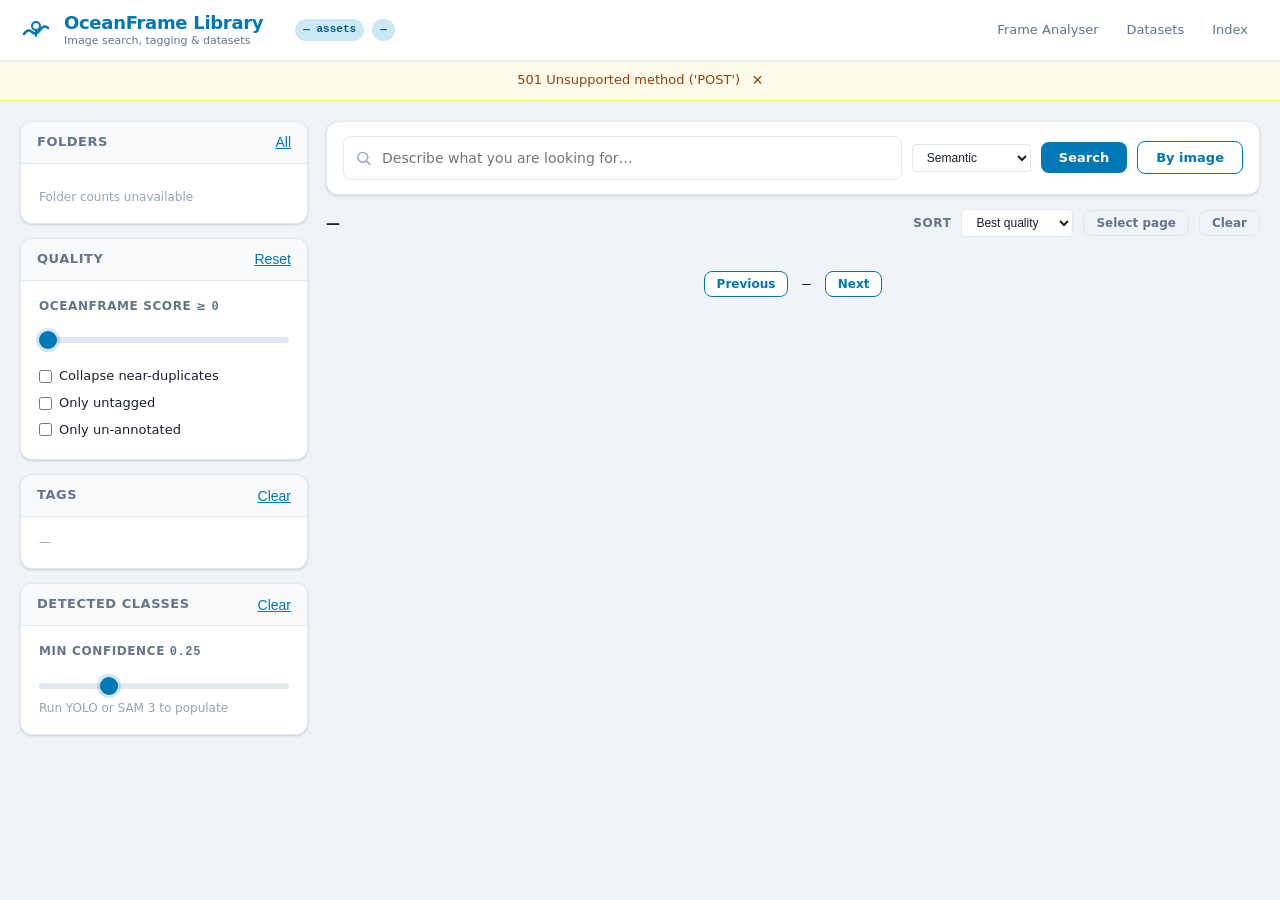
==== templates/library.html @ b469baea "Add image library: GCS indexing, similarity search, tagging, datasets Adds a second surface at /libr" ====
<!DOCTYPE html>
<html lang="en">
<head>
  <meta charset="UTF-8" />
  <meta name="viewport" content="width=device-width, initial-scale=1.0" />
  <title>OceanFrame Library — Image Search & Datasets</title>
  <link rel="icon" href="data:image/svg+xml,%3Csvg xmlns='http://www.w3.org/2000/svg' viewBox='0 0 32 32'%3E%3Cpath d='M3 21q5-7 10 0t10-7' stroke='%230077b6' stroke-width='3' fill='none' stroke-linecap='round'/%3E%3Ccircle cx='16' cy='11' r='4' stroke='%230077b6' stroke-width='2.5' fill='none'/%3E%3C/svg%3E" />
  <link rel="stylesheet" href="/static/app.css" />
  <link rel="stylesheet" href="/static/library.css" />
</head>
<body class="lib-body">

<header class="site-header">
  <div class="header-inner">
    <div class="header-brand">
      <svg class="brand-icon" viewBox="0 0 32 32" fill="none">
        <path d="M4 20 Q8 14 12 18 Q16 22 20 16 Q24 10 28 14" stroke="currentColor" stroke-width="2.5" stroke-linecap="round"/>
        <circle cx="16" cy="12" r="4" stroke="currentColor" stroke-width="2"/>
        <line x1="16" y1="16" x2="16" y2="22" stroke="currentColor" stroke-width="2" stroke-linecap="round"/>
      </svg>
      <div>
        <h1 class="brand-name">OceanFrame Library</h1>
        <p class="brand-tagline">Image search, tagging &amp; datasets</p>
      </div>
    </div>

    <div class="header-status">
      <span id="status-assets" class="stat-chip">— assets</span>
      <span id="status-embedder" class="stat-chip" title="Active embedding backend">—</span>
    </div>

    <nav class="header-nav">
      <a href="/" class="nav-link">Frame Analyser</a>
      <a href="#" id="open-datasets" class="nav-link">Datasets</a>
      <a href="#" id="open-admin" class="nav-link">Index</a>
    </nav>
  </div>
</header>

<!-- Banner for a degraded backend (no CLIP -> no text search, etc.) -->
<div id="notice-bar" class="notice-bar hidden"><span id="notice-text"></span>
  <button type="button" class="notice-close" id="notice-close" aria-label="Dismiss">&times;</button>
</div>

<main class="lib-shell">

  <!-- ── Left rail: scope and filters ─────────────────────────────────── -->
  <aside class="lib-rail">

    <section class="card">
      <div class="card-header compact">
        <h2 class="card-title">Folders</h2>
        <button type="button" class="link-btn" id="folder-reset">All</button>
      </div>
      <div class="card-body">
        <div id="folder-crumbs" class="crumbs"></div>
        <ul id="folder-tree" class="folder-tree"><li class="muted-row">Loading…</li></ul>
      </div>
    </section>

    <section class="card">
      <div class="card-header compact">
        <h2 class="card-title">Quality</h2>
        <button type="button" class="link-btn" id="quality-reset">Reset</button>
      </div>
      <div class="card-body">
        <label class="control-label" for="quality-min">
          OceanFrame score ≥ <span id="quality-min-val" class="mono">0</span>
        </label>
        <input type="range" id="quality-min" min="0" max="100" step="1" value="0" class="slider" />
        <div id="quality-bands" class="band-row"></div>
        <label class="check-row">
          <input type="checkbox" id="filter-dedupe" /> Collapse near-duplicates
        </label>
        <label class="check-row">
          <input type="checkbox" id="filter-untagged" /> Only untagged
        </label>
        <label class="check-row">
          <input type="checkbox" id="filter-unannotated" /> Only un-annotated
        </label>
      </div>
    </section>

    <section class="card">
      <div class="card-header compact">
        <h2 class="card-title">Tags</h2>
        <button type="button" class="link-btn" id="tags-reset">Clear</button>
      </div>
      <div class="card-body">
        <div id="facet-tags" class="facet-list"><span class="muted-row">—</span></div>
      </div>
    </section>

    <section class="card">
      <div class="card-header compact">
        <h2 class="card-title">Detected classes</h2>
        <button type="button" class="link-btn" id="labels-reset">Clear</button>
      </div>
      <div class="card-body">
        <label class="control-label" for="label-conf">
          Min confidence <span id="label-conf-val" class="mono">0.25</span>
        </label>
        <input type="range" id="label-conf" min="0" max="0.95" step="0.05" value="0.25" class="slider" />
        <div id="facet-labels" class="facet-list"><span class="muted-row">Run YOLO or SAM 3 to populate</span></div>
      </div>
    </section>

  </aside>

  <!-- ── Main stage: search + results ─────────────────────────────────── -->
  <section class="lib-main">

    <div class="search-bar card">
      <div class="search-row">
        <div class="search-input-wrap">
          <svg class="search-icon" viewBox="0 0 24 24" fill="none" aria-hidden="true">
            <circle cx="11" cy="11" r="7" stroke="currentColor" stroke-width="2"/>
            <line x1="16.5" y1="16.5" x2="21" y2="21" stroke="currentColor" stroke-width="2" stroke-linecap="round"/>
          </svg>
          <input type="search" id="search-text" class="search-input"
                 placeholder="Describe what you are looking for…" autocomplete="off" />
        </div>
        <select id="search-mode" class="select-sm" title="Search mode">
          <option value="auto">Semantic</option>
          <option value="keyword">Filename / tag</option>
        </select>
        <button type="button" class="btn btn-primary" id="search-btn">Search</button>
        <button type="button" class="btn btn-secondary" id="search-image-btn"
                title="Find images that look like a file on your machine">By image</button>
        <input type="file" id="search-image-input" accept="image/*" class="hidden-input" />
      </div>
      <div id="active-filters" class="active-filters"></div>
    </div>

    <div class="toolbar">
      <div class="toolbar-left">
        <span id="result-count" class="result-count">—</span>
        <span id="result-note" class="result-note"></span>
      </div>
      <div class="toolbar-right">
        <label class="control-label inline" for="sort-select">Sort</label>
        <select id="sort-select" class="select-sm">
          <option value="relevance">Relevance</option>
          <option value="quality">Best quality</option>
          <option value="worst">Worst quality</option>
          <option value="sharpest">Sharpest</option>
          <option value="newest">Newest</option>
          <option value="oldest">Oldest</option>
          <option value="name">Name</option>
          <option value="random">Random</option>
        </select>
        <button type="button" class="btn btn-ghost btn-sm" id="select-page">Select page</button>
        <button type="button" class="btn btn-ghost btn-sm" id="select-none">Clear</button>
      </div>
    </div>

    <div id="grid" class="asset-grid"></div>
    <div id="grid-empty" class="empty-state hidden"></div>

    <div class="pager">
      <button type="button" class="btn btn-secondary btn-sm" id="page-prev">Previous</button>
      <span id="page-label" class="mono">—</span>
      <button type="button" class="btn btn-secondary btn-sm" id="page-next">Next</button>
    </div>
  </section>
</main>

<!-- ── Selection action bar ───────────────────────────────────────────── -->
<div id="action-bar" class="action-bar hidden">
  <span id="selection-count" class="selection-count">0 selected</span>
  <div class="action-group">
    <input type="text" id="tag-input" class="tag-input" placeholder="tag name…" />
    <button type="button" class="btn btn-primary btn-sm" id="tag-add">Tag</button>
    <button type="button" class="btn btn-ghost btn-sm" id="tag-remove">Untag</button>
  </div>
  <div class="action-group">
    <select id="annotate-model" class="select-sm">
      <option value="yolo">YOLO</option>
      <option value="sam3">SAM 3 concepts</option>
    </select>
    <input type="text" id="annotate-prompts" class="tag-input" placeholder="fish, coral, diver" />
    <button type="button" class="btn btn-secondary btn-sm" id="annotate-run">Detect</button>
  </div>
  <div class="action-group">
    <input type="text" id="dataset-name" class="tag-input" placeholder="dataset name…" />
    <button type="button" class="btn btn-primary btn-sm" id="dataset-create">Make dataset</button>
  </div>
  <button type="button" class="btn btn-ghost btn-sm" id="selection-clear">Deselect</button>
</div>

<!-- ── Asset detail ───────────────────────────────────────────────────── -->
<div id="detail" class="modal hidden" role="dialog" aria-modal="true" aria-label="Asset detail">
  <div class="modal-backdrop" data-close></div>
  <div class="modal-panel detail-panel">
    <button type="button" class="modal-close" data-close aria-label="Close">&times;</button>
    <div class="detail-body">
      <div class="detail-stage">
        <div class="detail-canvas-wrap">
          <img id="detail-img" alt="" />
          <svg id="detail-overlay" class="detail-overlay" viewBox="0 0 100 100" preserveAspectRatio="none"></svg>
        </div>
        <div class="detail-strip">
          <h4 class="detail-h4">Visually similar</h4>
          <div id="detail-similar" class="similar-row"></div>
        </div>
      </div>
      <aside class="detail-meta">
        <h3 id="detail-name" class="detail-title">—</h3>
        <p id="detail-uri" class="detail-uri mono"></p>
        <div id="detail-quality" class="quality-block"></div>
        <div id="detail-facts" class="fact-grid"></div>
        <h4 class="detail-h4">Tags</h4>
        <div id="detail-tags" class="chip-row"></div>
        <h4 class="detail-h4">Detections</h4>
        <div id="detail-dets" class="det-list"></div>
        <div class="detail-actions">
          <button type="button" class="btn btn-primary btn-sm" id="detail-similar-search">Find similar</button>
          <a id="detail-open" class="btn btn-secondary btn-sm" href="#" target="_blank" rel="noopener">Open full size</a>
        </div>
      </aside>
    </div>
  </div>
</div>

<!-- ── Index / admin drawer ───────────────────────────────────────────── -->
<div id="admin" class="modal hidden" role="dialog" aria-modal="true" aria-label="Index sources">
  <div class="modal-backdrop" data-close></div>
  <div class="modal-panel admin-panel">
    <button type="button" class="modal-close" data-close aria-label="Close">&times;</button>
    <h3 class="detail-title">Sources &amp; indexing</h3>
    <p class="card-subtitle">
      Point the library at a GCS bucket (<span class="mono">gs://bucket/prefix</span>) or a local
      directory. Re-running only touches objects whose generation changed.
    </p>

    <div class="admin-row">
      <input type="text" id="source-root" class="tag-input grow" placeholder="gs://my-survey-bucket/2024" />
      <label class="check-row inline"><input type="checkbox" id="index-force" /> Re-read everything</label>
      <button type="button" class="btn btn-primary btn-sm" id="index-run">Index</button>
    </div>

    <div id="source-list" class="source-list"></div>

    <h4 class="detail-h4">Embeddings</h4>
    <p id="embed-detail" class="card-subtitle"></p>
    <div class="admin-row">
      <button type="button" class="btn btn-secondary btn-sm" id="embed-missing">Embed new assets</button>
      <button type="button" class="btn btn-ghost btn-sm" id="embed-rebuild">Rebuild all vectors</button>
    </div>

    <h4 class="detail-h4">Models</h4>
    <div id="model-status" class="model-status"></div>

    <h4 class="detail-h4">Activity</h4>
    <div id="job-list" class="job-list"></div>
  </div>
</div>

<!-- ── Datasets drawer ────────────────────────────────────────────────── -->
<div id="datasets" class="modal hidden" role="dialog" aria-modal="true" aria-label="Datasets">
  <div class="modal-backdrop" data-close></div>
  <div class="modal-panel admin-panel">
    <button type="button" class="modal-close" data-close aria-label="Close">&times;</button>
    <h3 class="detail-title">Datasets</h3>
    <p class="card-subtitle">
      A dataset freezes a selection plus a train/val/test split. The default split keeps every
      folder on one side of the line, so burst-shot frames cannot leak across it.
    </p>
    <div id="dataset-list" class="dataset-list"></div>
    <h4 class="detail-h4">Recent exports</h4>
    <div id="export-list" class="export-list"></div>
  </div>
</div>

<div id="job-toast" class="job-toast hidden">
  <div class="job-toast-head">
    <span id="job-toast-title">Working…</span>
    <button type="button" class="link-btn" id="job-cancel">Cancel</button>
  </div>
  <div class="progress-track"><div id="job-toast-fill" class="progress-fill" style="width:0%"></div></div>
  <div id="job-toast-msg" class="job-toast-msg"></div>
</div>

<script type="module" src="/static/library/app.js"></script>
</body>
</html>
---- static/app.css ----
/* ═══════════════════════════════════════════════════════════
   OceanFrame Web Theme
   ═══════════════════════════════════════════════════════════ */

:root {
  /* Palette */
  --bg:            #f0f4f8;
  --surface:       #ffffff;
  --surface-2:     #f8fafc;
  --border:        #e2e8f0;
  --border-focus:  #0077b6;

  /* Ocean blue primary */
  --primary:       #0077b6;
  --primary-dark:  #005f92;
  --primary-light: #cce8f4;
  --accent:        #00b4d8;

  /* Text */
  --text:          #1a202c;
  --text-muted:    #64748b;
  --text-light:    #94a3b8;

  /* Status */
  --success:       #059669;
  --success-bg:    #ecfdf5;
  --warning:       #d97706;
  --warning-bg:    #fffbeb;
  --error:         #dc2626;
  --error-bg:      #fef2f2;

  /* Layout */
  --shadow-sm:     0 1px 2px rgba(0,0,0,.05);
  --shadow:        0 1px 3px rgba(0,0,0,.10), 0 1px 2px rgba(0,0,0,.06);
  --shadow-md:     0 4px 6px rgba(0,0,0,.07), 0 2px 4px rgba(0,0,0,.06);
  --shadow-lg:     0 10px 15px rgba(0,0,0,.10), 0 4px 6px rgba(0,0,0,.05);
  --radius:        8px;
  --radius-sm:     4px;
  --radius-lg:     12px;

  /* Typography */
  --font:          system-ui, -apple-system, 'Segoe UI', Roboto, Helvetica, Arial, sans-serif;
  --font-mono:     'Courier New', Courier, monospace;
}

/* ── Reset & base ─────────────────────────────────────────────────────── */
*, *::before, *::after { box-sizing: border-box; margin: 0; padding: 0; }

html { scroll-behavior: smooth; }

body {
  font-family: var(--font);
  font-size: 14px;
  line-height: 1.6;
  color: var(--text);
  background: var(--bg);
}

a { color: var(--primary); text-decoration: none; }
a:hover { text-decoration: underline; }

h1,h2,h3,h4 { line-height: 1.3; }

.hidden { display: none !important; }
.text-muted { color: var(--text-muted); }
.text-sm { font-size: 12px; }
.mono { font-family: var(--font-mono); }

/* ── Session switcher ─────────────────────────────────────────────────── */
.session-switcher {
  display: flex;
  align-items: center;
  gap: 8px;
}

/* ── Site header ──────────────────────────────────────────────────────── */
.site-header {
  background: var(--surface);
  border-bottom: 1px solid var(--border);
  box-shadow: var(--shadow-sm);
  position: sticky;
  top: 0;
  z-index: 100;
}

.header-inner {
  max-width: 1840px;
  margin: 0 auto;
  padding: 0 28px;
  height: 60px;
  display: flex;
  align-items: center;
  gap: 32px;
}

.header-brand {
  display: flex;
  align-items: center;
  gap: 12px;
  flex-shrink: 0;
}

.brand-icon {
  width: 32px;
  height: 32px;
  color: var(--primary);
}

.brand-name {
  font-size: 18px;
  font-weight: 700;
  color: var(--primary);
  letter-spacing: -.3px;
}

.brand-tagline {
  font-size: 11px;
  color: var(--text-muted);
  margin-top: -2px;
}

.header-nav {
  display: flex;
  gap: 4px;
  margin-left: auto;
}

.nav-link {
  padding: 6px 12px;
  border-radius: var(--radius-sm);
  font-size: 13px;
  font-weight: 500;
  color: var(--text-muted);
  transition: color .15s, background .15s;
}

.nav-link:hover {
  color: var(--primary);
  background: var(--primary-light);
  text-decoration: none;
}

/* ── Main content ─────────────────────────────────────────────────────── */
.main-content {
  max-width: 1840px;
  margin: 0 auto;
  padding: 16px 28px 24px;
  display: flex;
  flex-direction: column;
  gap: 14px;
}

.workspace-shell {
  display: grid;
  grid-template-columns: minmax(320px, 420px) minmax(0, 1fr);
  gap: 16px;
  align-items: start;
}

.workspace-rail {
  position: sticky;
  top: 74px;
  max-height: calc(100vh - 88px);
  overflow: auto;
  padding-right: 4px;
  display: flex;
  flex-direction: column;
  gap: 12px;
}

.workspace-stage {
  display: flex;
  flex-direction: column;
  gap: 12px;
  min-width: 0;
}

.workspace-stage .card {
  min-width: 0;
}

/* ── Cards ────────────────────────────────────────────────────────────── */
.card {
  background: var(--surface);
  border: 1px solid var(--border);
  border-radius: var(--radius-lg);
  box-shadow: var(--shadow);
  overflow: hidden;
}

.card-header {
  display: flex;
  align-items: center;
  gap: 16px;
  padding: 16px 18px;
  border-bottom: 1px solid var(--border);
  background: var(--surface-2);
}

.card-header-right {
  margin-left: auto;
  display: flex;
  align-items: center;
  gap: 10px;
}

.card-title {
  font-size: 16px;
  font-weight: 600;
  color: var(--text);
}

.title-with-icon {
  display: inline-flex;
  align-items: center;
  gap: 8px;
}

.header-ocean-icon {
  width: 19px;
  height: 19px;
  color: var(--primary);
  flex-shrink: 0;
  filter: drop-shadow(0 1px 0 rgba(255,255,255,0.45));
}

.header-ocean-icon.sm {
  width: 17px;
  height: 17px;
}

.card-subtitle {
  font-size: 12px;
  color: var(--text-muted);
  margin-top: 1px;
}

.card-body {
  padding: 16px 18px;
}

/* ── Step badge ───────────────────────────────────────────────────────── */
.step-badge {
  width: 26px;
  height: 26px;
  border-radius: 50%;
  background: var(--primary);
  color: #fff;
  font-size: 12px;
  font-weight: 700;
  display: flex;
  align-items: center;
  justify-content: center;
  flex-shrink: 0;
}

/* ── Batch queue ──────────────────────────────────────────────────────── */
.batch-queue {
  margin-top: 20px;
  padding-top: 20px;
  border-top: 1px solid var(--border);
}

.batch-list {
  display: flex;
  flex-direction: column;
  gap: 6px;
}

.batch-item {
  display: flex;
  align-items: center;
  gap: 10px;
  padding: 8px 12px;
  background: var(--surface-2);
  border: 1px solid var(--border);
  border-radius: var(--radius-sm);
  font-size: 13px;
  cursor: pointer;
  transition: border-color .15s;
}
.batch-item:hover           { border-color: var(--primary); }
.batch-item.active          { border-color: var(--primary); background: var(--primary-light); }
.batch-item .bi-name        { flex: 1; overflow: hidden; text-overflow: ellipsis; white-space: nowrap; }
.batch-item .bi-status      { font-size: 11px; font-weight: 600; padding: 2px 7px; border-radius: 99px; }
.bi-status.s-waiting        { background: var(--border); color: var(--text-muted); }
.bi-status.s-processing     { background: #fef3c7; color: #92400e; }
.bi-status.s-done           { background: var(--success-bg); color: var(--success); }
.bi-status.s-error          { background: var(--error-bg); color: var(--error); }

/* ── Upload section ───────────────────────────────────────────────────── */
.upload-layout {
  display: grid;
  grid-template-columns: 1fr 1fr;
  gap: 14px;
  margin-bottom: 14px;
}

@media (max-width: 680px) {
  .upload-layout { grid-template-columns: 1fr; }
}

.drop-zone {
  position: relative;
  border: 2px dashed var(--border);
  border-radius: var(--radius);
  background: var(--surface-2);
  cursor: pointer;
  transition: border-color .2s, background .2s;
  min-height: 180px;
  display: flex;
  align-items: center;
  justify-content: center;
  outline: none;
}

.drop-zone:hover,
.drop-zone:focus,
.drop-zone.drag-over {
  border-color: var(--primary);
  background: var(--primary-light);
}

.drop-zone.loaded {
  border-color: var(--success);
  border-style: solid;
  background: var(--success-bg);
}

.drop-zone.busy {
  cursor: progress;
  pointer-events: none;
}

.drop-zone-inner {
  text-align: center;
  padding: 24px;
}

.drop-zone-busy {
  position: absolute;
  inset: 0;
  display: flex;
  align-items: center;
  justify-content: center;
  gap: 10px;
  font-size: 13px;
  font-weight: 600;
  color: var(--primary-dark);
  background: rgba(255,255,255,0.82);
  backdrop-filter: blur(2px);
  z-index: 20;
}

.loading-spinner {
  width: 16px;
  height: 16px;
  border-radius: 50%;
  border: 2px solid rgba(0, 119, 182, 0.25);
  border-top-color: var(--primary);
  animation: spin .8s linear infinite;
  flex-shrink: 0;
}

@keyframes spin {
  to { transform: rotate(360deg); }
}

.drop-icon {
  width: 48px;
  height: 48px;
  color: var(--text-light);
  margin: 0 auto 12px;
  display: block;
}

.drop-zone.loaded .drop-icon { color: var(--success); }

.drop-primary {
  font-size: 14px;
  font-weight: 500;
  color: var(--text-muted);
  margin-bottom: 4px;
}

.drop-secondary {
  font-size: 13px;
  color: var(--text-light);
  margin-bottom: 8px;
}

.drop-formats {
  font-size: 11px;
  color: var(--text-light);
  font-family: var(--font-mono);
  letter-spacing: .5px;
}

.hidden-input {
  position: absolute;
  width: 1px;
  height: 1px;
  opacity: 0;
  pointer-events: none;
}

/* Video preview inside drop zone */
.video-preview {
  width: 100%;
  height: 100%;
  display: block;
  border-radius: calc(var(--radius) - 2px);
  background: #000;
  object-fit: contain;
  min-height: 160px;
  max-height: 260px;
  cursor: default;
}

/* Clear media button */
.clear-media-btn {
  position: absolute;
  top: 8px;
  right: 8px;
  padding: 4px 10px;
  background: rgba(255,255,255,0.9);
  border: 1px solid var(--border);
  border-radius: var(--radius-sm);
  font-size: 12px;
  font-weight: 600;
  color: var(--text-muted);
  cursor: pointer;
  z-index: 10;
  transition: background .15s, color .15s;
}
.clear-media-btn:hover {
  background: var(--error-bg);
  color: var(--error);
  border-color: var(--error);
}

.link-btn {
  background: none;
  border: none;
  padding: 0;
  color: var(--primary);
  cursor: pointer;
  font-size: inherit;
  text-decoration: underline;
}

/* File metadata table */
.file-meta {
  background: var(--surface-2);
  border: 1px solid var(--border);
  border-radius: var(--radius);
  padding: 16px 20px;
}

.meta-heading {
  font-size: 12px;
  font-weight: 600;
  text-transform: uppercase;
  letter-spacing: .6px;
  color: var(--text-muted);
  margin-bottom: 12px;
}

.meta-table {
  width: 100%;
  border-collapse: collapse;
}

.meta-table tr + tr td {
  padding-top: 4px;
}

.meta-key {
  font-size: 12px;
  color: var(--text-muted);
  width: 110px;
  padding-right: 12px;
  vertical-align: top;
}

.meta-val {
  font-size: 13px;
  font-family: var(--font-mono);
  color: var(--text);
  font-weight: 500;
}

/* Images preview strip inside drop zone */
.images-preview {
  display: flex;
  flex-wrap: wrap;
  gap: 4px;
  padding: 10px;
  align-content: flex-start;
  overflow-y: auto;
  max-height: 200px;
  width: 100%;
}
.images-preview img {
  width: 52px;
  height: 40px;
  object-fit: cover;
  border-radius: 3px;
  border: 1px solid var(--border);
}
.images-preview .img-count {
  width: 52px; height: 40px;
  display: flex; align-items: center; justify-content: center;
  background: var(--primary-light);
  border-radius: 3px;
  font-size: 11px; font-weight: 600; color: var(--primary);
}

/* ── Presets bar ──────────────────────────────────────────────────────── */
.presets-bar {
  display: flex;
  align-items: center;
  gap: 8px;
  flex-wrap: wrap;
  margin-bottom: 16px;
  padding: 10px 14px;
  background: var(--surface-2);
  border: 1px solid var(--border);
  border-radius: var(--radius);
}

.preset-name-input {
  padding: 5px 10px;
  border: 1px solid var(--border);
  border-radius: var(--radius-sm);
  font-size: 12px;
  color: var(--text);
  background: var(--surface);
  outline: none;
  width: 160px;
}
.preset-name-input:focus { border-color: var(--primary); }

/* ── Timeline scrubber ────────────────────────────────────────────────── */
.timeline-wrap {
  margin-bottom: 16px;
}

.timeline-canvas {
  width: 100%;
  height: 28px;
  display: block;
  border-radius: var(--radius-sm);
  cursor: crosshair;
  border: 1px solid var(--border);
}

.timeline-labels {
  display: flex;
  justify-content: space-between;
  font-size: 11px;
  color: var(--text-light);
  margin-top: 3px;
}

/* Analysis controls */
.analysis-controls {
  display: flex;
  align-items: flex-start;
  gap: 14px;
  padding-top: 14px;
  border-top: 1px solid var(--border);
}

@media (max-width: 600px) {
  .analysis-controls { flex-direction: column; }
}

.mode-group { flex: 1; }

.control-label {
  font-size: 12px;
  font-weight: 600;
  text-transform: uppercase;
  letter-spacing: .6px;
  color: var(--text-muted);
  margin-bottom: 10px;
  display: block;
}

.radio-group {
  display: flex;
  flex-direction: column;
  gap: 8px;
}

.radio-option {
  display: flex;
  align-items: flex-start;
  gap: 10px;
  cursor: pointer;
}

.radio-option input[type="radio"] { display: none; }

.radio-mark {
  width: 16px;
  height: 16px;
  border-radius: 50%;
  border: 2px solid var(--border);
  flex-shrink: 0;
  margin-top: 2px;
  background: var(--surface);
  transition: border-color .15s;
  position: relative;
}

.radio-option input:checked ~ .radio-mark {
  border-color: var(--primary);
  background: var(--primary);
  box-shadow: inset 0 0 0 3px var(--surface);
}

.radio-option:hover .radio-mark { border-color: var(--primary); }

.radio-text strong {
  display: block;
  font-size: 13px;
  color: var(--text);
}

.radio-desc {
  font-size: 12px;
  color: var(--text-muted);
}

/* ── Buttons ──────────────────────────────────────────────────────────── */
.btn {
  display: inline-flex;
  align-items: center;
  gap: 8px;
  padding: 8px 18px;
  border-radius: var(--radius);
  font-family: var(--font);
  font-size: 13px;
  font-weight: 600;
  cursor: pointer;
  border: none;
  transition: background .15s, box-shadow .15s, opacity .15s;
  white-space: nowrap;
}

.btn:disabled {
  opacity: .45;
  cursor: not-allowed;
}

.btn-primary {
  background: var(--primary);
  color: #fff;
  box-shadow: var(--shadow-sm);
}
.btn-primary:hover:not(:disabled) {
  background: var(--primary-dark);
  box-shadow: var(--shadow);
}

.btn-secondary {
  background: var(--surface);
  color: var(--primary);
  border: 1px solid var(--primary);
}
.btn-secondary:hover:not(:disabled) {
  background: var(--primary-light);
}

.btn-ghost {
  background: transparent;
  color: var(--text-muted);
  border: 1px solid var(--border);
}
.btn-ghost:hover:not(:disabled) {
  background: var(--surface-2);
  color: var(--text);
}

.btn-large {
  padding: 11px 24px;
  font-size: 14px;
  border-radius: var(--radius);
  flex-shrink: 0;
  align-self: flex-end;
}

.btn-sm { padding: 5px 12px; font-size: 12px; }

.btn.is-loading {
  cursor: progress;
}

.btn-spinner {
  width: 14px;
  height: 14px;
  border-radius: 50%;
  border: 2px solid rgba(255,255,255,0.35);
  border-top-color: currentColor;
  animation: spin .8s linear infinite;
  flex-shrink: 0;
}

.btn-secondary .btn-spinner {
  border-color: rgba(0, 119, 182, 0.2);
}

/* ── Progress ─────────────────────────────────────────────────────────── */
.progress-header {
  display: flex;
  align-items: center;
  justify-content: space-between;
  margin-bottom: 10px;
}

.progress-label {
  font-size: 13px;
  font-weight: 500;
  color: var(--primary);
}

.progress-stats { display: flex; gap: 8px; }

.stat-chip {
  background: var(--primary-light);
  color: var(--primary-dark);
  font-size: 11px;
  font-weight: 600;
  padding: 2px 8px;
  border-radius: 99px;
  font-family: var(--font-mono);
}

.progress-track {
  width: 100%;
  height: 8px;
  background: var(--border);
  border-radius: 99px;
  overflow: hidden;
}

.progress-fill {
  height: 100%;
  background: linear-gradient(90deg, var(--primary), var(--accent));
  border-radius: 99px;
  transition: width .1s linear;
}

.progress-footer {
  display: flex;
  justify-content: space-between;
  align-items: center;
  margin-top: 8px;
}

/* ── Parameters ───────────────────────────────────────────────────────── */
.kept-stat {
  display: flex;
  align-items: baseline;
  gap: 10px;
  padding: 10px 12px;
  margin-bottom: 14px;
  background: var(--primary-light);
  border: 1px solid #a8d5ef;
  border-radius: var(--radius);
}

.kept-count {
  font-size: 34px;
  font-weight: 800;
  color: var(--primary);
  font-family: var(--font-mono);
  line-height: 1;
  letter-spacing: -1px;
}

.kept-label {
  font-size: 13px;
  font-weight: 500;
  color: var(--primary-dark);
}

.params-grid {
  display: grid;
  grid-template-columns: 1fr 1fr;
  gap: 14px;
}

@media (max-width: 780px) {
  .params-grid { grid-template-columns: 1fr; }
}

.param-card {
  background: var(--surface-2);
  border: 1px solid var(--border);
  border-radius: var(--radius);
  padding: 12px;
}

.param-header {
  display: flex;
  align-items: flex-start;
  justify-content: space-between;
  gap: 12px;
  margin-bottom: 8px;
}

.param-name {
  font-size: 13px;
  font-weight: 600;
  color: var(--text);
  margin-bottom: 2px;
}

.param-desc {
  font-size: 12px;
  color: var(--text-muted);
  line-height: 1.5;
}

.param-value {
  font-size: 16px;
  font-weight: 700;
  color: var(--primary);
  font-family: var(--font-mono);
  flex-shrink: 0;
  min-width: 48px;
  text-align: right;
}

/* Range slider */
.slider {
  -webkit-appearance: none;
  appearance: none;
  width: 100%;
  height: 6px;
  background: var(--border);
  border-radius: 99px;
  outline: none;
  cursor: pointer;
  margin: 4px 0;
}

.slider::-webkit-slider-thumb {
  -webkit-appearance: none;
  width: 18px;
  height: 18px;
  border-radius: 50%;
  background: var(--primary);
  box-shadow: 0 0 0 3px rgba(0,119,182,.18);
  cursor: pointer;
  transition: box-shadow .15s;
}

.slider::-webkit-slider-thumb:hover {
  box-shadow: 0 0 0 5px rgba(0,119,182,.22);
}

.slider::-moz-range-thumb {
  width: 18px;
  height: 18px;
  border-radius: 50%;
  background: var(--primary);
  border: none;
  cursor: pointer;
}

.slider-labels {
  display: flex;
  justify-content: space-between;
  font-size: 11px;
  color: var(--text-light);
  margin-top: 2px;
  margin-bottom: 12px;
}

.chart-container {
  position: relative;
  height: 96px;
  cursor: crosshair;
}

.chart-caption {
  font-size: 11px;
  color: var(--text-light);
  margin-top: 6px;
  text-align: center;
}

/* ── Frame browser ────────────────────────────────────────────────────── */
.browser-controls {
  flex-wrap: wrap;
}

.select-sm {
  padding: 5px 10px;
  border: 1px solid var(--border);
  border-radius: var(--radius-sm);
  background: var(--surface);
  color: var(--text);
  font-size: 12px;
  cursor: pointer;
  outline: none;
}
.select-sm:focus { border-color: var(--primary); }

.size-btns { display: flex; gap: 4px; }

.size-btn {
  padding: 4px 8px;
  border: 1px solid var(--border);
  border-radius: var(--radius-sm);
  background: var(--surface);
  color: var(--text-muted);
  font-size: 11px;
  cursor: pointer;
  transition: background .12s, color .12s, border-color .12s;
}
.size-btn:hover,
.size-btn.active {
  background: var(--primary-light);
  color: var(--primary);
  border-color: var(--primary);
}

/* Frame grid */
.frame-grid {
  display: grid;
  gap: 12px;
}
.grid-sm  { grid-template-columns: repeat(auto-fill, minmax(120px, 1fr)); }
.grid-md  { grid-template-columns: repeat(auto-fill, minmax(190px, 1fr)); }
.grid-lg  { grid-template-columns: repeat(auto-fill, minmax(280px, 1fr)); }

.workspace-rail .upload-layout {
  grid-template-columns: 1fr;
}

.workspace-rail .btn-large {
  align-self: stretch;
  justify-content: center;
}

.workspace-stage #frame-grid {
  min-height: 320px;
}

.workspace-stage #parameters-section .params-grid {
  grid-template-columns: repeat(3, minmax(0, 1fr));
}

.workspace-stage #parameters-section .chart-container {
  height: 120px;
}

.workspace-stage #parameters-section .param-card {
  padding: 14px;
}

@media (max-width: 1400px) {
  .workspace-shell {
    grid-template-columns: minmax(300px, 370px) minmax(0, 1fr);
  }

  .workspace-stage #parameters-section .params-grid {
    grid-template-columns: repeat(2, minmax(0, 1fr));
  }

  .main-content,
  .header-inner {
    padding-left: 20px;
    padding-right: 20px;
  }
}

@media (max-width: 1100px) {
  .workspace-shell {
    grid-template-columns: 1fr;
  }

  .workspace-rail {
    position: static;
    max-height: none;
    overflow: visible;
    padding-right: 0;
  }

  .workspace-rail .upload-layout,
  .workspace-rail .params-grid {
    grid-template-columns: 1fr;
  }

  .workspace-stage #parameters-section .params-grid {
    grid-template-columns: 1fr;
  }

  .workspace-stage #parameters-section .chart-container {
    height: 110px;
  }
}

/* Coverage map — tiny squares, no images */
.grid-sq {
  display: grid;
  grid-template-columns: repeat(auto-fill, minmax(16px, 16px));
  gap: 3px;
  justify-content: start;
  align-content: start;
}

.frame-sq {
  width: 16px;
  height: 16px;
  border-radius: 2px;
  cursor: pointer;
  flex-shrink: 0;
  transition: transform .1s, box-shadow .1s;
  position: relative;
}
.frame-sq:hover {
  transform: scale(1.6);
  box-shadow: var(--shadow-md);
  z-index: 10;
}
.frame-sq.sq-kept     { background: var(--primary); }
.frame-sq.sq-blur     { background: #f1b4b4; }   /* failed blur threshold */
.frame-sq.sq-sim      { background: #d4e6f7; }   /* removed as duplicate */
.frame-sq.sq-excluded { background: var(--error); opacity: .7; }
.frame-sq.sq-included { background: var(--success); }

.sq-legend {
  display: flex;
  gap: 16px;
  flex-wrap: wrap;
  margin-bottom: 12px;
  grid-column: 1 / -1;
  font-size: 12px;
  color: var(--text-muted);
}
.sq-legend-item {
  display: flex;
  align-items: center;
  gap: 6px;
}
.sq-dot {
  width: 12px;
  height: 12px;
  border-radius: 2px;
  flex-shrink: 0;
}

.frame-card {
  background: var(--surface-2);
  border: 1px solid var(--border);
  border-radius: var(--radius);
  overflow: hidden;
  cursor: pointer;
  transition: box-shadow .15s, border-color .15s;
  position: relative;
}

.frame-card:hover { box-shadow: var(--shadow-md); border-color: var(--primary); }
.frame-card.excluded { opacity: .4; }

.frame-thumb {
  width: 100%;
  display: block;
  aspect-ratio: 16/9;
  object-fit: cover;
  background: var(--border);
}

.frame-info {
  padding: 6px 8px;
}

.frame-ts {
  font-size: 11px;
  font-family: var(--font-mono);
  color: var(--text-muted);
}

.frame-blur-row {
  display: flex;
  align-items: center;
  gap: 4px;
  margin-top: 3px;
}

.quality-dot {
  width: 8px;
  height: 8px;
  border-radius: 50%;
  flex-shrink: 0;
}
.quality-dot.q-high   { background: var(--success); }
.quality-dot.q-medium { background: var(--warning); }
.quality-dot.q-low    { background: var(--error); }

.frame-blur-val {
  font-size: 11px;
  color: var(--text-muted);
  font-family: var(--font-mono);
}

.exclude-badge {
  position: absolute;
  top: 6px;
  right: 6px;
  background: rgba(220,38,38,.85);
  color: #fff;
  font-size: 10px;
  font-weight: 700;
  padding: 1px 5px;
  border-radius: 99px;
}

.include-badge {
  position: absolute;
  top: 6px;
  right: 6px;
  background: rgba(5,150,105,.85);
  color: #fff;
  font-size: 10px;
  font-weight: 700;
  padding: 1px 5px;
  border-radius: 99px;
}

.empty-state {
  text-align: center;
  padding: 40px 24px;
  color: var(--text-muted);
}

/* ── Tags ─────────────────────────────────────────────────────────────── */
.lightbox-actions {
  display: flex;
  flex-direction: column;
  gap: 12px;
}

.tag-section { display: flex; flex-direction: column; gap: 6px; }

.tag-chips {
  display: flex;
  flex-wrap: wrap;
  gap: 5px;
  min-height: 24px;
}

.tag-chip {
  display: inline-flex;
  align-items: center;
  gap: 5px;
  background: var(--primary-light);
  color: var(--primary-dark);
  font-size: 11px;
  font-weight: 600;
  padding: 3px 8px;
  border-radius: 99px;
}

.tag-chip button {
  background: none;
  border: none;
  cursor: pointer;
  color: var(--primary);
  font-size: 12px;
  line-height: 1;
  padding: 0;
}

.tag-input-row {
  display: flex;
  gap: 6px;
}

.tag-input {
  flex: 1;
  padding: 5px 10px;
  border: 1px solid var(--border);
  border-radius: var(--radius-sm);
  font-size: 12px;
  outline: none;
}
.tag-input:focus { border-color: var(--primary); }

.frame-tags {
  display: flex;
  flex-wrap: wrap;
  gap: 3px;
  padding: 3px 6px 4px;
}
.frame-tag-pill {
  font-size: 10px;
  background: var(--primary-light);
  color: var(--primary-dark);
  padding: 1px 5px;
  border-radius: 99px;
  font-weight: 600;
}

/* ── Export ───────────────────────────────────────────────────────────── */
.export-layout {
  display: grid;
  grid-template-columns: 1fr 1fr;
  gap: 24px;
}

@media (max-width: 640px) {
  .export-layout { grid-template-columns: 1fr; }
}

.export-group {
  background: var(--surface-2);
  border: 1px solid var(--border);
  border-radius: var(--radius);
  padding: 20px;
  display: flex;
  flex-direction: column;
  gap: 14px;
}

.export-group-title {
  font-size: 13px;
  font-weight: 600;
  color: var(--text);
  padding-bottom: 10px;
  border-bottom: 1px solid var(--border);
}

.export-group-title .header-ocean-icon {
  color: var(--primary-dark);
}

.export-desc { font-size: 13px; color: var(--text-muted); }

.form-row {
  display: flex;
  align-items: center;
  gap: 12px;
}

.form-label {
  font-size: 12px;
  color: var(--text-muted);
  width: 90px;
  flex-shrink: 0;
}

.radio-row {
  display: flex;
  gap: 16px;
}

.radio-inline {
  display: flex;
  align-items: center;
  gap: 5px;
  font-size: 13px;
  cursor: pointer;
}

.radio-inline input { accent-color: var(--primary); }

.slider-with-val {
  flex: 1;
  display: flex;
  align-items: center;
  gap: 12px;
}

.slider-with-val .slider { flex: 1; }

.export-progress { width: 100%; }

.csv-desc { margin-top: -4px; }

/* ── Lightbox ─────────────────────────────────────────────────────────── */
.lightbox-backdrop {
  position: fixed;
  inset: 0;
  background: rgba(0,0,0,.65);
  z-index: 200;
  backdrop-filter: blur(3px);
}

.lightbox {
  position: fixed;
  inset: 0;
  z-index: 201;
  display: flex;
  align-items: center;
  justify-content: center;
  pointer-events: none;
}

.lightbox:not(.hidden) { pointer-events: auto; }

.lightbox-inner {
  background: var(--surface);
  border-radius: var(--radius-lg);
  box-shadow: var(--shadow-lg);
  max-width: 900px;
  width: calc(100vw - 48px);
  overflow: hidden;
  display: flex;
  flex-direction: column;
  max-height: calc(100vh - 48px);
}

.lightbox-inner img {
  width: 100%;
  display: block;
  object-fit: contain;
  max-height: 60vh;
  background: #000;
}

.lightbox-meta {
  padding: 16px 20px;
  display: flex;
  align-items: flex-start;
  justify-content: space-between;
  gap: 16px;
}

.lightbox-dl {
  display: grid;
  grid-template-columns: auto 1fr;
  gap: 4px 16px;
  font-size: 13px;
}
.lightbox-dl dt { color: var(--text-muted); }
.lightbox-dl dd { color: var(--text); font-family: var(--font-mono); }

.lightbox-close {
  position: absolute;
  top: 16px;
  right: 16px;
  width: 36px;
  height: 36px;
  border-radius: 50%;
  background: rgba(255,255,255,.9);
  border: none;
  font-size: 20px;
  cursor: pointer;
  display: flex;
  align-items: center;
  justify-content: center;
  z-index: 202;
  box-shadow: var(--shadow);
  color: var(--text);
  transition: background .12s;
}
.lightbox-close:hover { background: #fff; }

.lightbox-nav {
  position: absolute;
  top: 50%;
  transform: translateY(-50%);
  width: 44px;
  height: 44px;
  border-radius: 50%;
  background: rgba(255,255,255,.9);
  border: none;
  font-size: 24px;
  cursor: pointer;
  display: flex;
  align-items: center;
  justify-content: center;
  z-index: 202;
  box-shadow: var(--shadow);
  color: var(--text);
  transition: background .12s;
}
.lightbox-nav:hover { background: #fff; }
.lightbox-prev { left: 16px; }
.lightbox-next { right: 16px; }

/* ── Footer ───────────────────────────────────────────────────────────── */
.site-footer {
  text-align: center;
  padding: 24px;
  font-size: 12px;
  color: var(--text-light);
  border-top: 1px solid var(--border);
  margin-top: 8px;
}
---- static/library.css ----
/* ═══════════════════════════════════════════════════════════
   OceanFrame Library — layout on top of app.css
   app.css supplies the palette, reset, header, card and button
   styles; everything here is library-specific.
   ═══════════════════════════════════════════════════════════ */

.lib-body { padding-bottom: 84px; }

.header-status { display: flex; gap: 8px; align-items: center; }

/* ── Shell ─────────────────────────────────────────────────────────────── */

.lib-shell {
  max-width: 1680px;
  margin: 0 auto;
  padding: 20px;
  display: grid;
  grid-template-columns: 288px minmax(0, 1fr);
  gap: 18px;
  align-items: start;
}

.lib-rail { display: flex; flex-direction: column; gap: 14px; position: sticky; top: 16px; }
.lib-main { display: flex; flex-direction: column; gap: 14px; min-width: 0; }

.card-header.compact { padding: 12px 16px; display: flex; align-items: center; justify-content: space-between; }
.card-header.compact .card-title { font-size: 13px; text-transform: uppercase; letter-spacing: .04em; color: var(--text-muted); }

@media (max-width: 1080px) {
  .lib-shell { grid-template-columns: 1fr; }
  .lib-rail { position: static; }
}

/* ── Notice bar ────────────────────────────────────────────────────────── */

.notice-bar {
  background: var(--warning-bg);
  border-bottom: 1px solid #fde68a;
  color: #92400e;
  padding: 9px 20px;
  font-size: 13px;
  display: flex;
  gap: 12px;
  align-items: center;
  justify-content: center;
}
.notice-close { background: none; border: 0; font-size: 18px; line-height: 1; cursor: pointer; color: inherit; }

/* ── Folder tree ───────────────────────────────────────────────────────── */

.crumbs { display: flex; flex-wrap: wrap; gap: 4px; font-size: 12px; margin-bottom: 8px; }
.crumbs button { background: none; border: 0; color: var(--primary); cursor: pointer; padding: 0; font-size: 12px; }
.crumbs span { color: var(--text-light); }

.folder-tree { list-style: none; max-height: 300px; overflow-y: auto; margin: 0; }
.folder-tree li { margin: 0; }
.folder-row {
  width: 100%;
  display: flex;
  align-items: center;
  gap: 8px;
  padding: 5px 8px;
  border: 0;
  border-radius: var(--radius-sm);
  background: none;
  cursor: pointer;
  font: inherit;
  font-size: 13px;
  color: var(--text);
  text-align: left;
}
.folder-row:hover { background: var(--surface-2); }
.folder-row.active { background: var(--primary-light); color: var(--primary-dark); font-weight: 600; }
.folder-row .name { flex: 1; overflow: hidden; text-overflow: ellipsis; white-space: nowrap; }
.folder-row .count { font-family: var(--font-mono); font-size: 11px; color: var(--text-muted); }
.muted-row { color: var(--text-light); font-size: 12px; }

/* ── Facets ────────────────────────────────────────────────────────────── */

.facet-list { display: flex; flex-wrap: wrap; gap: 6px; max-height: 220px; overflow-y: auto; }
.facet {
  display: inline-flex;
  align-items: center;
  gap: 6px;
  padding: 3px 9px;
  border-radius: 999px;
  border: 1px solid var(--border);
  background: var(--surface-2);
  font-size: 12px;
  cursor: pointer;
  color: var(--text);
}
.facet:hover { border-color: var(--primary); }
.facet.on { background: var(--primary); border-color: var(--primary); color: #fff; }
.facet .n { font-family: var(--font-mono); font-size: 11px; opacity: .75; }
.facet[data-kind="path"]    { border-left: 3px solid #8b5cf6; }
.facet[data-kind="class"]   { border-left: 3px solid var(--success); }
.facet[data-kind="concept"] { border-left: 3px solid var(--accent); }

.slider { width: 100%; margin: 6px 0 10px; accent-color: var(--primary); }
.check-row { display: flex; align-items: center; gap: 7px; font-size: 13px; padding: 3px 0; cursor: pointer; }
.check-row.inline { margin: 0; white-space: nowrap; }
.control-label.inline { margin: 0; }

.band-row { display: grid; grid-template-columns: repeat(4, 1fr); gap: 4px; margin-bottom: 10px; }
.band {
  text-align: center; padding: 5px 2px; border-radius: var(--radius-sm);
  font-size: 11px; background: var(--surface-2); border: 1px solid var(--border);
}
.band b { display: block; font-family: var(--font-mono); font-size: 13px; }
.band.poor b      { color: var(--error); }
.band.fair b      { color: var(--warning); }
.band.good b      { color: var(--primary); }
.band.excellent b { color: var(--success); }

/* ── Search bar ────────────────────────────────────────────────────────── */

.search-bar { padding: 14px 16px; }
.search-row { display: flex; gap: 10px; align-items: center; flex-wrap: wrap; }
.search-input-wrap { position: relative; flex: 1; min-width: 260px; }
.search-icon { position: absolute; left: 12px; top: 50%; transform: translateY(-50%); width: 17px; height: 17px; color: var(--text-light); }
.search-input {
  width: 100%; padding: 10px 12px 10px 38px; font: inherit; font-size: 14px;
  border: 1px solid var(--border); border-radius: var(--radius); background: var(--surface);
}
.search-input:focus { outline: none; border-color: var(--border-focus); box-shadow: 0 0 0 3px var(--primary-light); }

.active-filters { display: flex; flex-wrap: wrap; gap: 6px; margin-top: 10px; }
.active-filters:empty { margin-top: 0; }
.filter-chip {
  display: inline-flex; align-items: center; gap: 6px; padding: 3px 6px 3px 10px;
  border-radius: 999px; background: var(--primary-light); color: var(--primary-dark);
  font-size: 12px; font-weight: 500;
}
.filter-chip button { background: none; border: 0; cursor: pointer; color: inherit; font-size: 15px; line-height: 1; padding: 0 3px; }

/* ── Toolbar & grid ────────────────────────────────────────────────────── */

.toolbar { display: flex; justify-content: space-between; align-items: center; gap: 12px; flex-wrap: wrap; }
.toolbar-left, .toolbar-right { display: flex; align-items: center; gap: 10px; }
.result-count { font-weight: 600; font-size: 14px; }
.result-note { font-size: 12px; color: var(--text-muted); }

.asset-grid {
  display: grid;
  grid-template-columns: repeat(auto-fill, minmax(168px, 1fr));
  gap: 12px;
}

.tile {
  position: relative;
  background: var(--surface);
  border: 1px solid var(--border);
  border-radius: var(--radius);
  overflow: hidden;
  box-shadow: var(--shadow-sm);
  cursor: pointer;
  transition: box-shadow .12s, border-color .12s;
}
.tile:hover { box-shadow: var(--shadow-md); border-color: var(--primary); }
.tile.selected { border-color: var(--primary); box-shadow: 0 0 0 2px var(--primary-light); }

.tile-img { display: block; width: 100%; aspect-ratio: 4 / 3; object-fit: cover; background: var(--surface-2); }
.tile-body { padding: 7px 9px 9px; }
.tile-name {
  font-size: 12px; font-weight: 500; overflow: hidden;
  text-overflow: ellipsis; white-space: nowrap;
}
.tile-folder {
  font-size: 11px; color: var(--text-muted); font-family: var(--font-mono);
  overflow: hidden; text-overflow: ellipsis; white-space: nowrap;
}
.tile-labels { display: flex; flex-wrap: wrap; gap: 3px; margin-top: 5px; }
.tile-label {
  font-size: 10px; padding: 1px 5px; border-radius: 3px;
  background: var(--surface-2); border: 1px solid var(--border); color: var(--text-muted);
}

.quality-badge {
  position: absolute; top: 6px; right: 6px;
  padding: 2px 7px; border-radius: 999px;
  font-family: var(--font-mono); font-size: 11px; font-weight: 700;
  color: #fff; background: rgba(15,23,42,.75); backdrop-filter: blur(2px);
}
.quality-badge.poor      { background: rgba(220,38,38,.88); }
.quality-badge.fair      { background: rgba(217,119,6,.88); }
.quality-badge.good      { background: rgba(0,119,182,.88); }
.quality-badge.excellent { background: rgba(5,150,105,.88); }

.score-badge {
  position: absolute; top: 6px; left: 6px;
  padding: 2px 7px; border-radius: 999px;
  font-family: var(--font-mono); font-size: 11px;
  color: #fff; background: rgba(0,180,216,.9);
}

.tile-check {
  position: absolute; bottom: 42px; left: 6px;
  width: 20px; height: 20px; accent-color: var(--primary); cursor: pointer;
  opacity: 0; transition: opacity .12s;
}
.tile:hover .tile-check, .tile.selected .tile-check { opacity: 1; }

.empty-state { padding: 48px 20px; text-align: center; color: var(--text-muted); }
.pager { display: flex; justify-content: center; align-items: center; gap: 14px; padding: 6px 0 12px; }

/* ── Action bar ────────────────────────────────────────────────────────── */

.action-bar {
  position: fixed; left: 0; right: 0; bottom: 0; z-index: 40;
  background: var(--surface); border-top: 1px solid var(--border);
  box-shadow: 0 -4px 12px rgba(0,0,0,.07);
  padding: 10px 20px; display: flex; gap: 14px; align-items: center; flex-wrap: wrap;
}
.selection-count { font-weight: 600; font-size: 13px; white-space: nowrap; }
.action-group { display: flex; gap: 6px; align-items: center; }
.tag-input {
  padding: 6px 10px; font: inherit; font-size: 13px; width: 150px;
  border: 1px solid var(--border); border-radius: var(--radius-sm); background: var(--surface);
}
.tag-input.grow { flex: 1; width: auto; }
.tag-input:focus { outline: none; border-color: var(--border-focus); }

/* ── Modals ────────────────────────────────────────────────────────────── */

.modal { position: fixed; inset: 0; z-index: 60; display: flex; align-items: center; justify-content: center; }
.modal-backdrop { position: absolute; inset: 0; background: rgba(15,23,42,.62); }
.modal-panel {
  position: relative; background: var(--surface); border-radius: var(--radius-lg);
  box-shadow: var(--shadow-lg); max-height: 92vh; overflow-y: auto;
}
.detail-panel { width: min(1180px, 94vw); }
.admin-panel  { width: min(760px, 94vw); padding: 24px 26px 28px; }
.modal-close {
  position: absolute; top: 10px; right: 14px; z-index: 2;
  background: none; border: 0; font-size: 26px; line-height: 1; cursor: pointer; color: var(--text-muted);
}

.detail-body { display: grid; grid-template-columns: minmax(0, 1fr) 330px; }
@media (max-width: 900px) { .detail-body { grid-template-columns: 1fr; } }

.detail-stage { padding: 22px; background: #0f172a; border-radius: var(--radius-lg) 0 0 var(--radius-lg); }
.detail-canvas-wrap { position: relative; line-height: 0; }
.detail-canvas-wrap img { width: 100%; max-height: 62vh; object-fit: contain; border-radius: var(--radius-sm); }
.detail-overlay { position: absolute; inset: 0; width: 100%; height: 100%; pointer-events: none; }

.detail-strip { margin-top: 16px; }
.similar-row { display: flex; gap: 8px; overflow-x: auto; padding-bottom: 4px; }
.similar-row img {
  width: 84px; height: 63px; object-fit: cover; border-radius: var(--radius-sm);
  cursor: pointer; border: 2px solid transparent;
}
.similar-row img:hover { border-color: var(--accent); }

.detail-meta { padding: 22px 24px; }
.detail-title { font-size: 17px; margin-bottom: 4px; word-break: break-word; }
.detail-uri { font-size: 11px; color: var(--text-muted); word-break: break-all; margin-bottom: 14px; }
.detail-h4 { font-size: 12px; text-transform: uppercase; letter-spacing: .04em; color: var(--text-muted); margin: 18px 0 8px; }
.detail-stage .detail-h4 { color: #94a3b8; }

.quality-block { background: var(--surface-2); border: 1px solid var(--border); border-radius: var(--radius); padding: 12px; }
.quality-head { display: flex; align-items: baseline; justify-content: space-between; margin-bottom: 8px; }
.quality-head b { font-size: 24px; font-family: var(--font-mono); }
.qbar-row { display: grid; grid-template-columns: 74px 1fr 34px; gap: 8px; align-items: center; font-size: 11px; margin-bottom: 4px; }
.qbar { height: 6px; border-radius: 3px; background: var(--border); overflow: hidden; }
.qbar span { display: block; height: 100%; background: var(--primary); }

.fact-grid { display: grid; grid-template-columns: auto 1fr; gap: 4px 12px; font-size: 12px; margin-top: 12px; }
.fact-grid dt { color: var(--text-muted); }
.fact-grid dd { font-family: var(--font-mono); word-break: break-all; }

.chip-row { display: flex; flex-wrap: wrap; gap: 5px; }
.chip {
  display: inline-flex; align-items: center; gap: 5px; padding: 2px 8px;
  border-radius: 999px; background: var(--surface-2); border: 1px solid var(--border); font-size: 11px;
}
.chip button { background: none; border: 0; cursor: pointer; color: var(--text-light); font-size: 13px; line-height: 1; padding: 0; }

.det-list { display: flex; flex-direction: column; gap: 4px; font-size: 12px; }
.det-row { display: flex; justify-content: space-between; gap: 8px; padding: 3px 7px; background: var(--surface-2); border-radius: var(--radius-sm); }
.det-row .conf { font-family: var(--font-mono); color: var(--text-muted); }
.detail-actions { display: flex; gap: 8px; margin-top: 18px; }

/* ── Admin & datasets ──────────────────────────────────────────────────── */

.admin-row { display: flex; gap: 8px; align-items: center; flex-wrap: wrap; margin: 10px 0 16px; }
.source-list, .dataset-list, .export-list, .job-list, .model-status {
  display: flex; flex-direction: column; gap: 6px; font-size: 13px;
}
.list-row {
  display: flex; align-items: center; gap: 10px; justify-content: space-between;
  padding: 8px 11px; background: var(--surface-2); border: 1px solid var(--border); border-radius: var(--radius);
}
.list-row .grow { flex: 1; min-width: 0; }
.list-row .sub { font-size: 11px; color: var(--text-muted); word-break: break-all; }
.list-row.bad { border-color: #fecaca; background: var(--error-bg); }
.list-row.good { border-color: #bbf7d0; background: var(--success-bg); }
.split-pills { display: flex; gap: 4px; }
.split-pill { font-size: 11px; font-family: var(--font-mono); padding: 1px 7px; border-radius: 999px; background: var(--primary-light); color: var(--primary-dark); }

/* ── Job toast ─────────────────────────────────────────────────────────── */

.job-toast {
  position: fixed; right: 18px; bottom: 92px; z-index: 70; width: 320px;
  background: var(--surface); border: 1px solid var(--border); border-radius: var(--radius);
  box-shadow: var(--shadow-lg); padding: 12px 14px;
}
.job-toast-head { display: flex; justify-content: space-between; align-items: center; font-size: 13px; font-weight: 600; margin-bottom: 8px; }
.job-toast-msg { font-size: 11px; color: var(--text-muted); margin-top: 6px; min-height: 15px; }
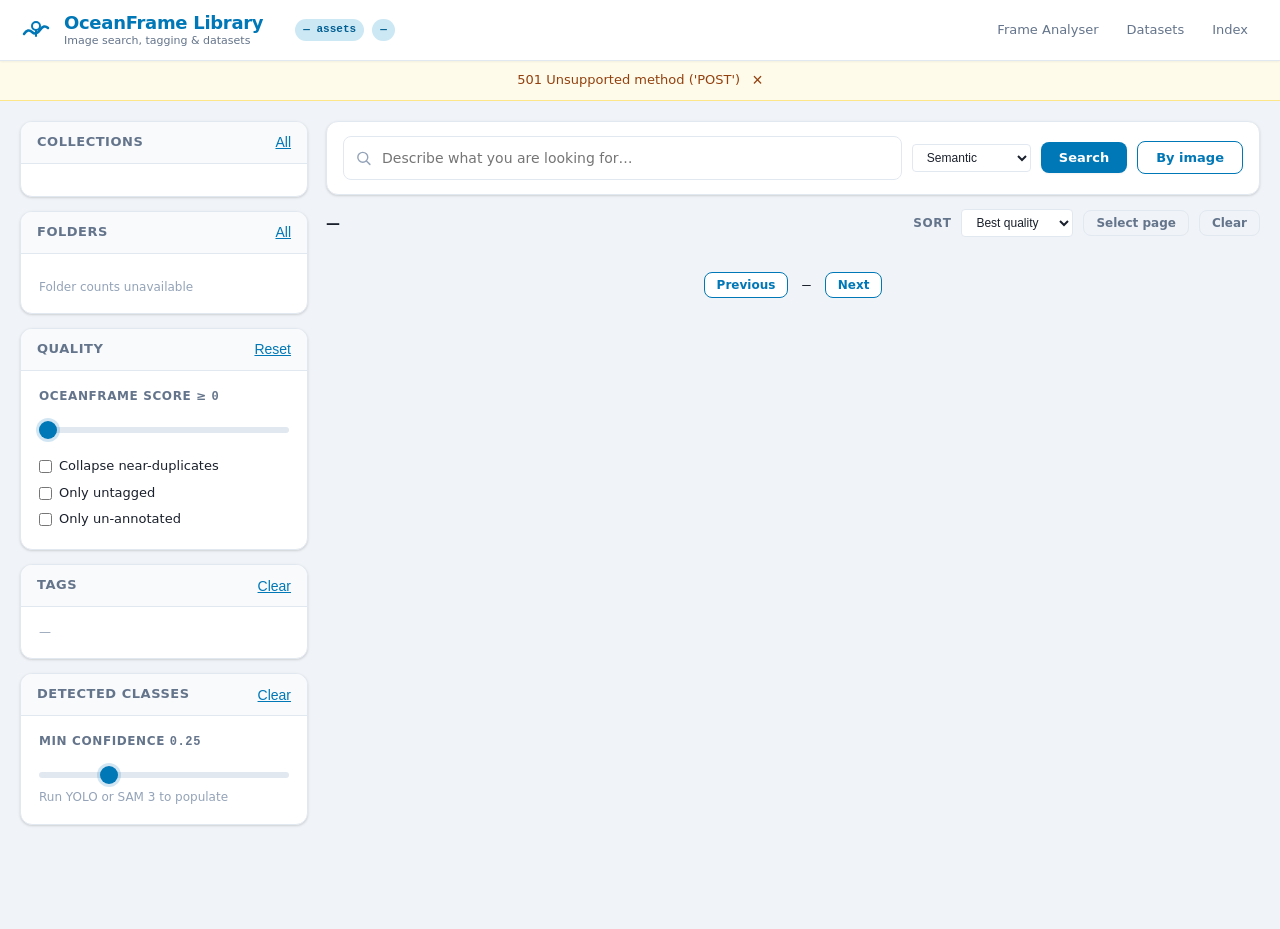
==== commit f6d8bf72: "Validate the image library against NOAA's public PIFSC bucket Pointed the library at gs://nmfs_odp_p" ====
--- a/templates/library.html
+++ b/templates/library.html
@@ -46,6 +46,16 @@
 
   <!-- ── Left rail: scope and filters ─────────────────────────────────── -->
   <aside class="lib-rail">
+
+    <section class="card" id="collections-card">
+      <div class="card-header compact">
+        <h2 class="card-title">Collections</h2>
+        <button type="button" class="link-btn" id="sources-reset">All</button>
+      </div>
+      <div class="card-body">
+        <div id="source-filter" class="source-filter"></div>
+      </div>
+    </section>
 
     <section class="card">
       <div class="card-header compact">
@@ -178,6 +188,9 @@
       <option value="yolo">YOLO</option>
       <option value="sam3">SAM 3 concepts</option>
     </select>
+    <input type="text" id="annotate-weights" class="tag-input wide" list="model-suggestions"
+           placeholder="model (blank = default)" title="Local path or gs:// URI" />
+    <datalist id="model-suggestions"></datalist>
     <input type="text" id="annotate-prompts" class="tag-input" placeholder="fish, coral, diver" />
     <button type="button" class="btn btn-secondary btn-sm" id="annotate-run">Detect</button>
   </div>
@@ -198,6 +211,7 @@
         <div class="detail-canvas-wrap">
           <img id="detail-img" alt="" />
           <svg id="detail-overlay" class="detail-overlay" viewBox="0 0 100 100" preserveAspectRatio="none"></svg>
+          <div id="detail-boxes" class="detail-boxes"></div>
         </div>
         <div class="detail-strip">
           <h4 class="detail-h4">Visually similar</h4>
--- a/static/library.css
+++ b/static/library.css
@@ -22,6 +22,16 @@
 
 .lib-rail { display: flex; flex-direction: column; gap: 14px; position: sticky; top: 16px; }
 .lib-main { display: flex; flex-direction: column; gap: 14px; min-width: 0; }
+
+/* A real catalog is thousands of rows deep, so the query controls have to stay
+   reachable without scrolling back to the top. */
+.search-bar { position: sticky; top: 0; z-index: 20; }
+.toolbar {
+  position: sticky; top: 84px; z-index: 19;
+  background: var(--bg); padding: 6px 2px; margin: -6px -2px;
+  border-bottom: 1px solid transparent;
+}
+.toolbar.stuck { border-bottom-color: var(--border); }
 
 .card-header.compact { padding: 12px 16px; display: flex; align-items: center; justify-content: space-between; }
 .card-header.compact .card-title { font-size: 13px; text-transform: uppercase; letter-spacing: .04em; color: var(--text-muted); }
@@ -78,6 +88,14 @@
 /* ── Facets ────────────────────────────────────────────────────────────── */
 
 .facet-list { display: flex; flex-wrap: wrap; gap: 6px; max-height: 220px; overflow-y: auto; }
+
+.facet-list::-webkit-scrollbar, .folder-tree::-webkit-scrollbar { width: 8px; }
+.facet-list::-webkit-scrollbar-thumb, .folder-tree::-webkit-scrollbar-thumb {
+  background: var(--border); border-radius: 4px;
+}
+.facet-list::-webkit-scrollbar-thumb:hover, .folder-tree::-webkit-scrollbar-thumb:hover {
+  background: var(--text-light);
+}
 .facet {
   display: inline-flex;
   align-items: center;
@@ -113,6 +131,29 @@
 .band.good b      { color: var(--primary); }
 .band.excellent b { color: var(--success); }
 
+/* ── Collections ───────────────────────────────────────────────────────── */
+
+.source-filter { display: flex; flex-direction: column; gap: 4px; }
+.source-btn {
+  display: flex; align-items: flex-start; gap: 8px; width: 100%;
+  padding: 6px 9px; border: 1px solid var(--border); border-radius: var(--radius-sm);
+  background: var(--surface-2); font: inherit; font-size: 12px; cursor: pointer;
+  color: var(--text); text-align: left;
+}
+.source-btn:hover { border-color: var(--primary); }
+.source-btn.on { background: var(--primary); border-color: var(--primary); color: #fff; }
+/* Collection names are descriptive ("ESD coral bleaching classifier v1"), so
+   wrap rather than truncate — the tail is what tells two of them apart. */
+.source-btn .label { flex: 1; min-width: 0; line-height: 1.35; }
+.source-btn .count { font-family: var(--font-mono); font-size: 11px; opacity: .8; }
+.source-btn .kind {
+  flex: 0 0 auto; margin-top: 1px;
+  font-size: 9px; letter-spacing: .06em; text-transform: uppercase;
+  padding: 1px 5px; border-radius: 3px; background: var(--primary-light); color: var(--primary-dark);
+}
+.source-btn .count { flex: 0 0 auto; margin-top: 1px; }
+.source-btn.on .kind { background: rgba(255,255,255,.22); color: #fff; }
+
 /* ── Search bar ────────────────────────────────────────────────────────── */
 
 .search-bar { padding: 14px 16px; }
@@ -162,14 +203,31 @@
 
 .tile-img { display: block; width: 100%; aspect-ratio: 4 / 3; object-fit: cover; background: var(--surface-2); }
 .tile-body { padding: 7px 9px 9px; }
+/* NOAA filenames (HOW-1099_2023_A_06_2145.PNG) carry their identity in the
+   trailing digits, so a single truncated line hides exactly the part that
+   distinguishes two tiles. Wrap to two lines instead. */
 .tile-name {
-  font-size: 12px; font-weight: 500; overflow: hidden;
-  text-overflow: ellipsis; white-space: nowrap;
-}
+  font-size: 12px; font-weight: 500; line-height: 1.3;
+  display: -webkit-box; -webkit-line-clamp: 2; line-clamp: 2;
+  -webkit-box-orient: vertical; overflow: hidden;
+  word-break: break-all;
+}
+/* On a survey bucket the folder is the label — train/CORAL_BL, not a path
+   detail — so it gets colour and weight rather than being greyed out. */
 .tile-folder {
-  font-size: 11px; color: var(--text-muted); font-family: var(--font-mono);
+  font-size: 11px; color: var(--primary-dark); font-family: var(--font-mono);
+  overflow: hidden; text-overflow: ellipsis; white-space: nowrap; margin-top: 2px;
+}
+
+.tile-source {
+  position: absolute; bottom: 0; left: 0; right: 0;
+  padding: 3px 8px; font-size: 10px; letter-spacing: .02em;
+  color: #e2e8f0; background: linear-gradient(transparent, rgba(15,23,42,.82) 55%);
   overflow: hidden; text-overflow: ellipsis; white-space: nowrap;
-}
+  opacity: 0; transition: opacity .12s;
+}
+.tile-media { position: relative; line-height: 0; }
+.tile:hover .tile-source { opacity: 1; }
 .tile-labels { display: flex; flex-wrap: wrap; gap: 3px; margin-top: 5px; }
 .tile-label {
   font-size: 10px; padding: 1px 5px; border-radius: 3px;
@@ -181,6 +239,9 @@
   padding: 2px 7px; border-radius: 999px;
   font-family: var(--font-mono); font-size: 11px; font-weight: 700;
   color: #fff; background: rgba(15,23,42,.75); backdrop-filter: blur(2px);
+  /* Underwater imagery spans near-white bleached coral to near-black water;
+     a hairline ring keeps the badge readable over both. */
+  box-shadow: 0 0 0 1px rgba(255,255,255,.35);
 }
 .quality-badge.poor      { background: rgba(220,38,38,.88); }
 .quality-badge.fair      { background: rgba(217,119,6,.88); }
@@ -195,11 +256,14 @@
 }
 
 .tile-check {
-  position: absolute; bottom: 42px; left: 6px;
+  position: absolute; top: 6px; left: 6px;
   width: 20px; height: 20px; accent-color: var(--primary); cursor: pointer;
   opacity: 0; transition: opacity .12s;
 }
 .tile:hover .tile-check, .tile.selected .tile-check { opacity: 1; }
+/* The score badge and the checkbox both want the top-left corner; shift the
+   badge across when a similarity score is present. */
+.tile .score-badge { left: 32px; }
 
 .empty-state { padding: 48px 20px; text-align: center; color: var(--text-muted); }
 .pager { display: flex; justify-content: center; align-items: center; gap: 14px; padding: 6px 0 12px; }
@@ -219,6 +283,7 @@
   border: 1px solid var(--border); border-radius: var(--radius-sm); background: var(--surface);
 }
 .tag-input.grow { flex: 1; width: auto; }
+.tag-input.wide { width: 230px; }
 .tag-input:focus { outline: none; border-color: var(--border-focus); }
 
 /* ── Modals ────────────────────────────────────────────────────────────── */
@@ -239,10 +304,49 @@
 .detail-body { display: grid; grid-template-columns: minmax(0, 1fr) 330px; }
 @media (max-width: 900px) { .detail-body { grid-template-columns: 1fr; } }
 
-.detail-stage { padding: 22px; background: #0f172a; border-radius: var(--radius-lg) 0 0 var(--radius-lg); }
-.detail-canvas-wrap { position: relative; line-height: 0; }
-.detail-canvas-wrap img { width: 100%; max-height: 62vh; object-fit: contain; border-radius: var(--radius-sm); }
+.detail-stage {
+  padding: 22px; background: #0f172a;
+  border-radius: var(--radius-lg) 0 0 var(--radius-lg);
+  display: flex; flex-direction: column; align-items: center;
+}
+
+/*
+  The wrapper must shrink-wrap the *rendered* image, not the column.
+
+  The overlay is positioned inset:0 over this box and draws normalised
+  coordinates, so any letterboxing between the box and the image shifts every
+  detection.  A 6000x4000 frame in a 4:3 column made that obvious; a square
+  test image had hidden it entirely.  inline-block + intrinsic sizing means the
+  box is exactly the image.
+*/
+.detail-canvas-wrap {
+  position: relative; display: inline-block; line-height: 0; max-width: 100%;
+}
+.detail-canvas-wrap img {
+  display: block; width: auto; height: auto;
+  max-width: 100%; max-height: 62vh; border-radius: var(--radius-sm);
+}
 .detail-overlay { position: absolute; inset: 0; width: 100%; height: 100%; pointer-events: none; }
+.detail-boxes { position: absolute; inset: 0; pointer-events: none; }
+
+.det-box {
+  position: absolute;
+  border: 2px solid currentColor;
+  border-radius: 2px;
+  box-shadow: 0 0 0 1px rgba(0,0,0,.35);
+}
+.det-box-tag {
+  position: absolute; top: 0; left: 0; transform: translateY(-100%);
+  padding: 1px 6px; border-radius: 3px 3px 0 0;
+  font-size: 10px; font-weight: 600; line-height: 1.5; color: #0f172a;
+  white-space: nowrap;
+}
+.det-swatch {
+  display: inline-block; width: 8px; height: 8px;
+  border-radius: 2px; margin-right: 6px;
+}
+
+.detail-strip { align-self: stretch; }
 
 .detail-strip { margin-top: 16px; }
 .similar-row { display: flex; gap: 8px; overflow-x: auto; padding-bottom: 4px; }
